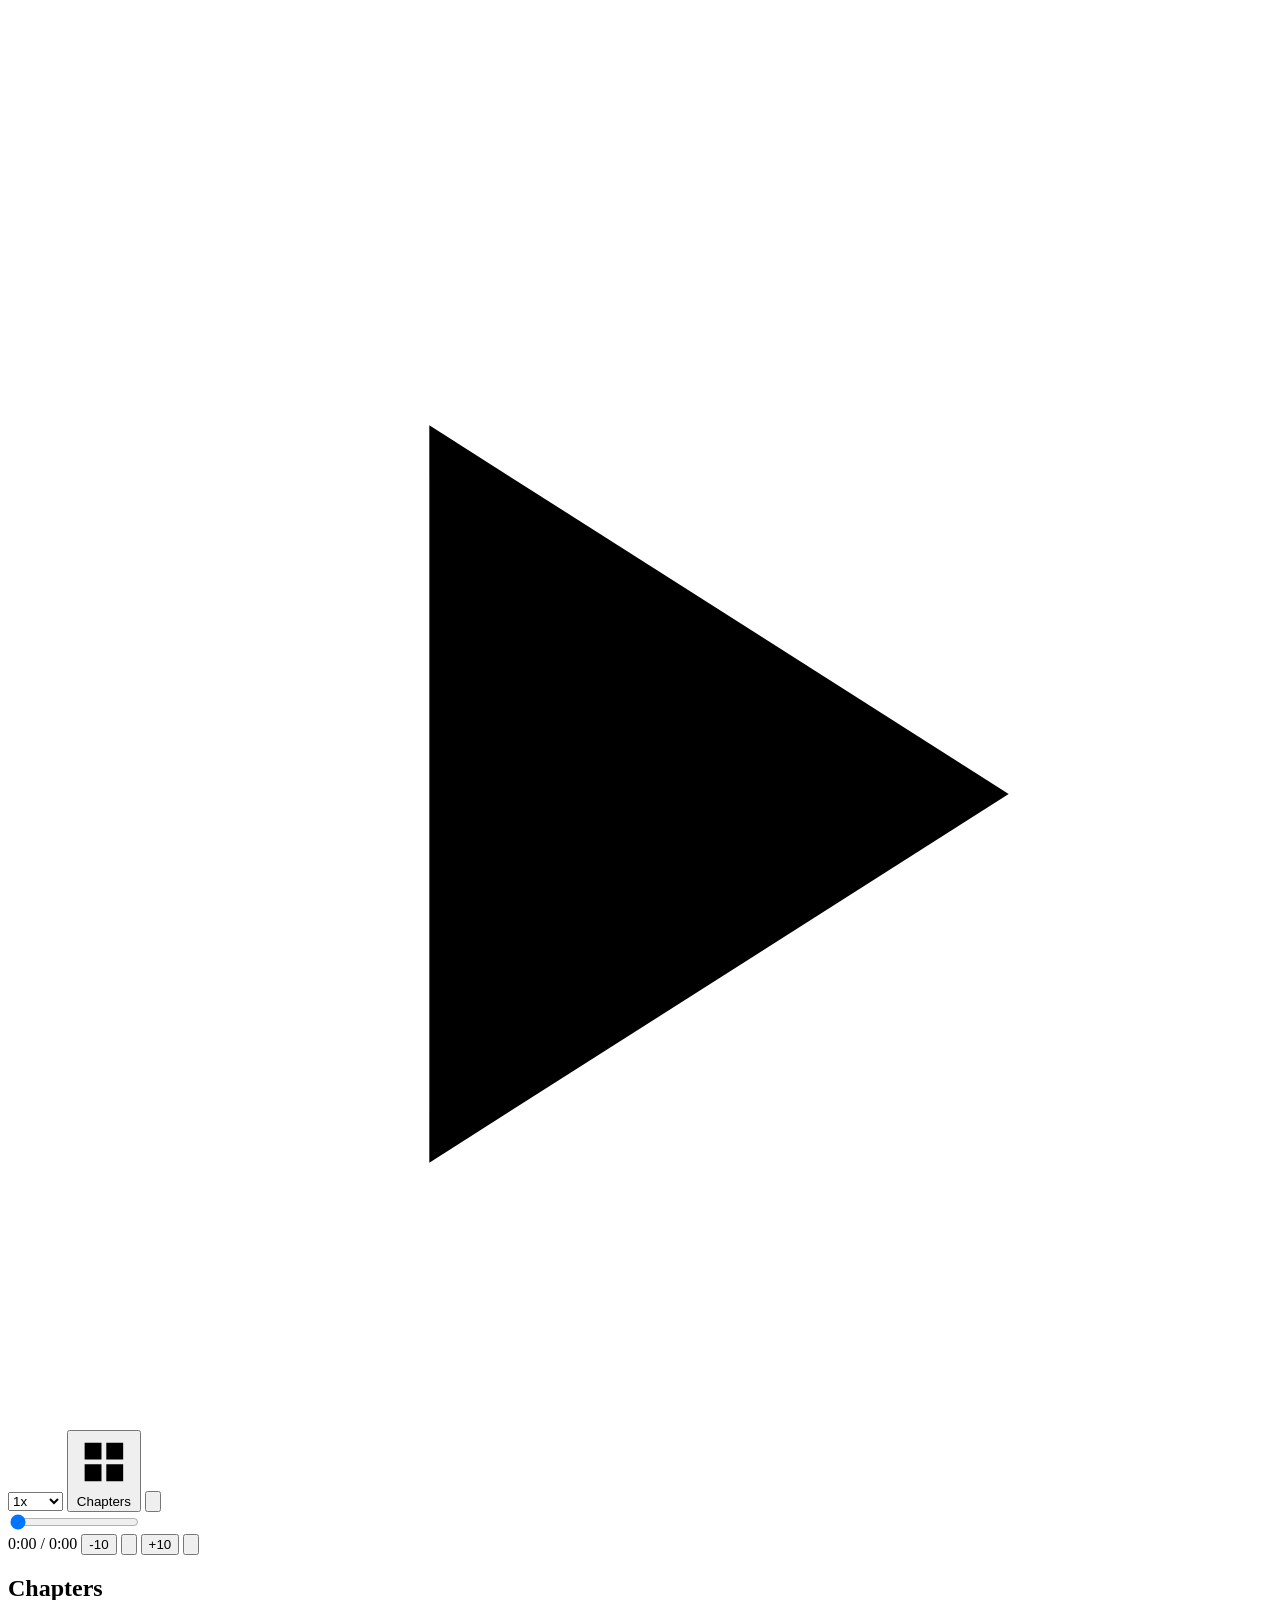
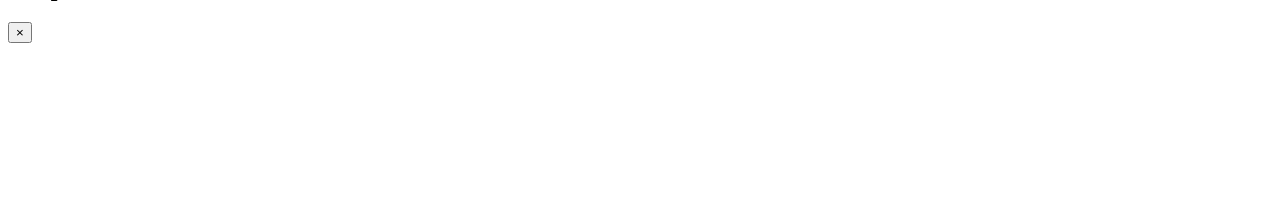
==== server/src/main/resources/static/player/watch.html @ 5aeb8434 "Initial commit: Crewcast" ====
<!DOCTYPE html>
<html lang="en">
<head>
<meta charset="utf-8">
<meta name="viewport" content="width=device-width, initial-scale=1, maximum-scale=1, user-scalable=no">
<title>Video</title>
<link rel="stylesheet" href="/player/player.css">
</head>
<body>
<div id="player">
  <video id="video" src="" playsinline preload="metadata"></video>
  <div id="tap-zone"></div>
  <div id="center-icon" aria-hidden="true">
    <svg id="icon-play" viewBox="0 0 24 24"><path d="M8 5v14l11-7z"/></svg>
    <svg id="icon-pause" viewBox="0 0 24 24" style="display:none"><path d="M6 19h4V5H6v14zm8-14v14h4V5h-4z"/></svg>
  </div>
  <div id="video-error" class="notice error-notice" hidden></div>
  <div id="hevc-notice" class="notice" hidden></div>
  <div id="audio-picker-overlay" hidden>
    <div id="audio-picker-panel">
      <h2 id="audio-picker-title">Choose audio language</h2>
      <div id="audio-picker-list"></div>
    </div>
  </div>
  <div id="audio-prep-overlay" hidden>
    <p id="audio-prep-text">Preparing audio for your browser…</p>
    <button id="audio-prep-cancel" class="ctrl prep-cancel" type="button" hidden>Continue with current track</button>
  </div>
  <div id="top-bar">
    <select id="audio-select" class="ctrl" aria-label="Audio track" hidden></select>
    <select id="speed-select" class="ctrl" aria-label="Playback speed">
      <option value="0.5">0.5x</option>
      <option value="1" selected>1x</option>
      <option value="1.25">1.25x</option>
      <option value="1.5">1.5x</option>
      <option value="2">2x</option>
    </select>
    <button id="btn-chapters" class="ctrl" type="button" aria-label="Chapters" title="Chapters">
      <svg viewBox="0 0 24 24"><path d="M4 4h7v7H4V4zm9 0h7v7h-7V4zM4 13h7v7H4v-7zm9 0h7v7h-7v-7z"/></svg>
      <span>Chapters</span>
    </button>
    <button id="btn-fullscreen" class="ctrl" type="button" aria-label="Fullscreen">
      <svg viewBox="0 0 24 24"><path d="M7 14H5v5h5v-2H7v-3zm-2-4h2V7h3V5H5v5zm12 7h-3v2h5v-5h-2v3zM14 5v2h3v3h2V5h-5z"/></svg>
    </button>
  </div>
  <div id="bottom-bar">
    <div id="seek-wrap">
      <input id="seek" type="range" min="0" max="1000" value="0" step="1" aria-label="Seek">
    </div>
    <div id="controls-row">
      <span id="time">0:00 / 0:00</span>
      <button id="btn-back" class="ctrl" type="button" aria-label="Back 10 seconds">-10</button>
      <button id="btn-play" class="ctrl" type="button" aria-label="Play">
        <svg id="btn-play-icon" viewBox="0 0 24 24"><path d="M8 5v14l11-7z"/></svg>
        <svg id="btn-pause-icon" viewBox="0 0 24 24" style="display:none"><path d="M6 19h4V5H6v14zm8-14v14h4V5h-4z"/></svg>
      </button>
      <button id="btn-forward" class="ctrl" type="button" aria-label="Forward 10 seconds">+10</button>
      <button id="btn-mute" class="ctrl" type="button" aria-label="Mute">
        <svg id="icon-vol" viewBox="0 0 24 24"><path d="M3 9v6h4l5 5V4L7 9H3zm13.5 3c0-1.77-1.02-3.29-2.5-4.03v8.05c1.48-.73 2.5-2.25 2.5-4.02zM14 3.23v2.06c2.89.86 5 3.54 5 6.71s-2.11 5.85-5 6.71v2.06c4.01-.91 7-4.49 7-8.77s-2.99-7.86-7-8.77z"/></svg>
        <svg id="icon-muted" viewBox="0 0 24 24" style="display:none"><path d="M16.5 12c0-1.77-1.02-3.29-2.5-4.03v2.21l2.45 2.45c.03-.2.05-.41.05-.63zm2.5 0c0 .94-.2 1.82-.54 2.64l1.51 1.51C20.63 14.91 21 13.5 21 12c0-4.28-2.99-7.86-7-8.77v2.06c2.89.86 5 3.54 5 6.71zM4.27 3L3 4.27 7.73 9H3v6h4l5 5v-6.73l4.25 4.25c-.67.52-1.42.93-2.25 1.18v2.06c1.38-.31 2.63-.95 3.69-1.81L19.73 21 21 19.73l-9-9L4.27 3zM12 4L9.91 6.09 12 8.18V4z"/></svg>
      </button>
      <span id="spacer"></span>
    </div>
  </div>
</div>
<div id="chapter-overlay" aria-hidden="true">
  <div id="chapter-header">
    <h2>Chapters</h2>
    <button id="btn-chapter-close" class="ctrl" type="button" aria-label="Close chapters">&times;</button>
  </div>
  <div id="chapter-grid"></div>
</div>
<video id="thumb-video" src="" muted playsinline preload="auto"></video>
<canvas id="thumb-canvas"></canvas>
</body>
<script src="/player/player-audio.js"></script>
<script src="/player/player.js"></script>
</body>
</html>
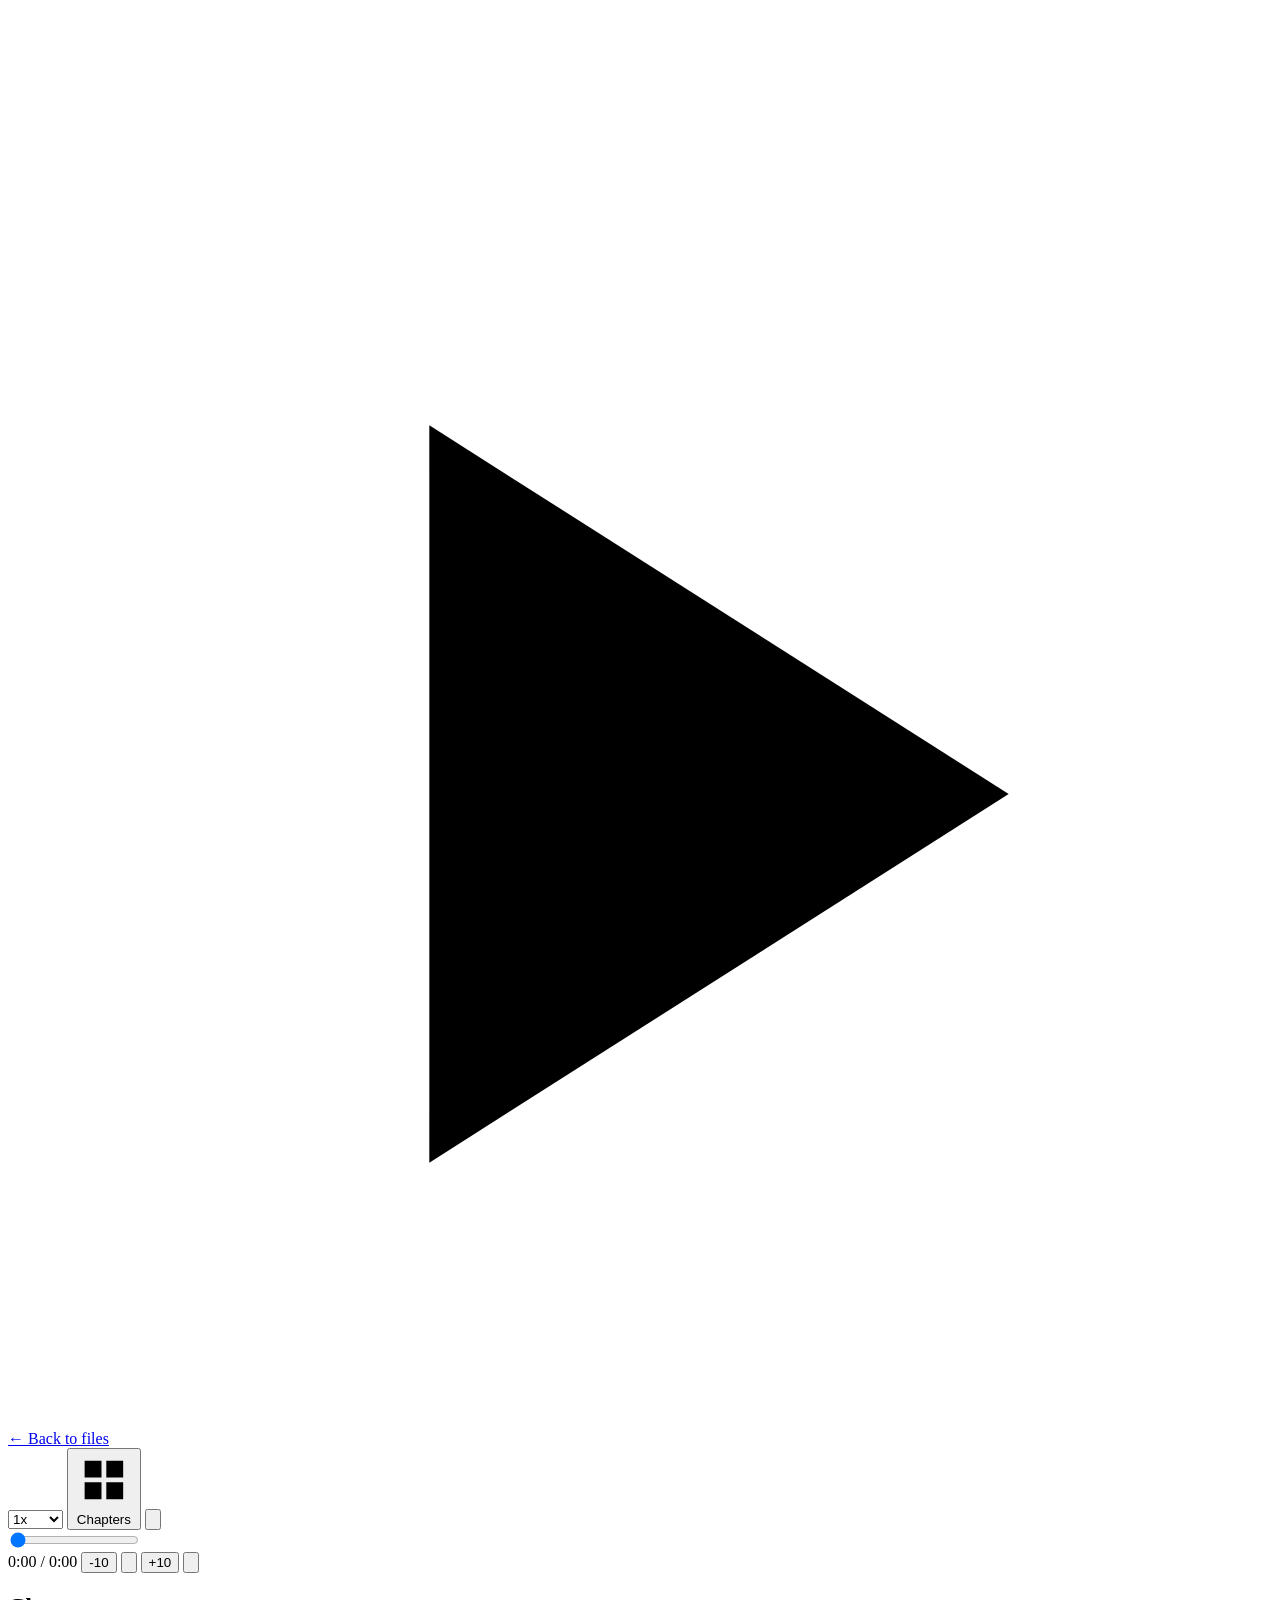
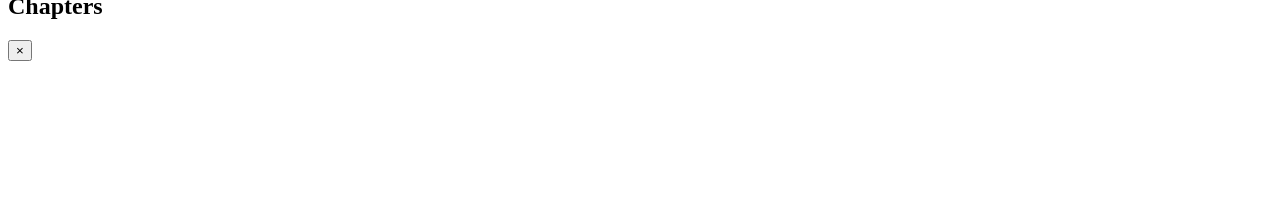
==== commit 3da4d9af: "Open View full screen, handle videos without audio, fix audio prep hang Co-Authored-By: Claude Sonne" ====
--- a/server/src/main/resources/static/player/watch.html
+++ b/server/src/main/resources/static/player/watch.html
@@ -27,21 +27,33 @@
     <button id="audio-prep-cancel" class="ctrl prep-cancel" type="button" hidden>Continue with current track</button>
   </div>
   <div id="top-bar">
-    <select id="audio-select" class="ctrl" aria-label="Audio track" hidden></select>
-    <select id="speed-select" class="ctrl" aria-label="Playback speed">
-      <option value="0.5">0.5x</option>
-      <option value="1" selected>1x</option>
-      <option value="1.25">1.25x</option>
-      <option value="1.5">1.5x</option>
-      <option value="2">2x</option>
-    </select>
-    <button id="btn-chapters" class="ctrl" type="button" aria-label="Chapters" title="Chapters">
-      <svg viewBox="0 0 24 24"><path d="M4 4h7v7H4V4zm9 0h7v7h-7V4zM4 13h7v7H4v-7zm9 0h7v7h-7v-7z"/></svg>
-      <span>Chapters</span>
-    </button>
-    <button id="btn-fullscreen" class="ctrl" type="button" aria-label="Fullscreen">
-      <svg viewBox="0 0 24 24"><path d="M7 14H5v5h5v-2H7v-3zm-2-4h2V7h3V5H5v5zm12 7h-3v2h5v-5h-2v3zM14 5v2h3v3h2V5h-5z"/></svg>
-    </button>
+    <div class="top-bar-nav">
+      <a id="back-to-files" class="ctrl back-link" href="/">← Back to files</a>
+    </div>
+    <div class="top-bar-selects">
+      <select id="audio-select" class="ctrl" aria-label="Audio track" hidden></select>
+      <span id="audio-none" class="ctrl audio-none" hidden>No audio</span>
+      <select id="captions-select" class="ctrl" aria-label="Captions" hidden>
+        <option value="off">Captions</option>
+      </select>
+      <span id="captions-notice" class="captions-notice" hidden></span>
+    </div>
+    <div class="top-bar-actions">
+      <select id="speed-select" class="ctrl" aria-label="Playback speed">
+        <option value="0.5">0.5x</option>
+        <option value="1" selected>1x</option>
+        <option value="1.25">1.25x</option>
+        <option value="1.5">1.5x</option>
+        <option value="2">2x</option>
+      </select>
+      <button id="btn-chapters" class="ctrl" type="button" aria-label="Chapters" title="Chapters">
+        <svg viewBox="0 0 24 24" aria-hidden="true"><path d="M4 4h7v7H4V4zm9 0h7v7h-7V4zM4 13h7v7H4v-7zm9 0h7v7h-7v-7z"/></svg>
+        <span class="chapters-label">Chapters</span>
+      </button>
+      <button id="btn-fullscreen" class="ctrl" type="button" aria-label="Fullscreen">
+        <svg viewBox="0 0 24 24" aria-hidden="true"><path d="M7 14H5v5h5v-2H7v-3zm-2-4h2V7h3V5H5v5zm12 7h-3v2h5v-5h-2v3zM14 5v2h3v3h2V5h-5z"/></svg>
+      </button>
+    </div>
   </div>
   <div id="bottom-bar">
     <div id="seek-wrap">
@@ -74,6 +86,7 @@
 <canvas id="thumb-canvas"></canvas>
 </body>
 <script src="/player/player-audio.js"></script>
+<script src="/player/player-subtitles.js"></script>
 <script src="/player/player.js"></script>
 </body>
 </html>
